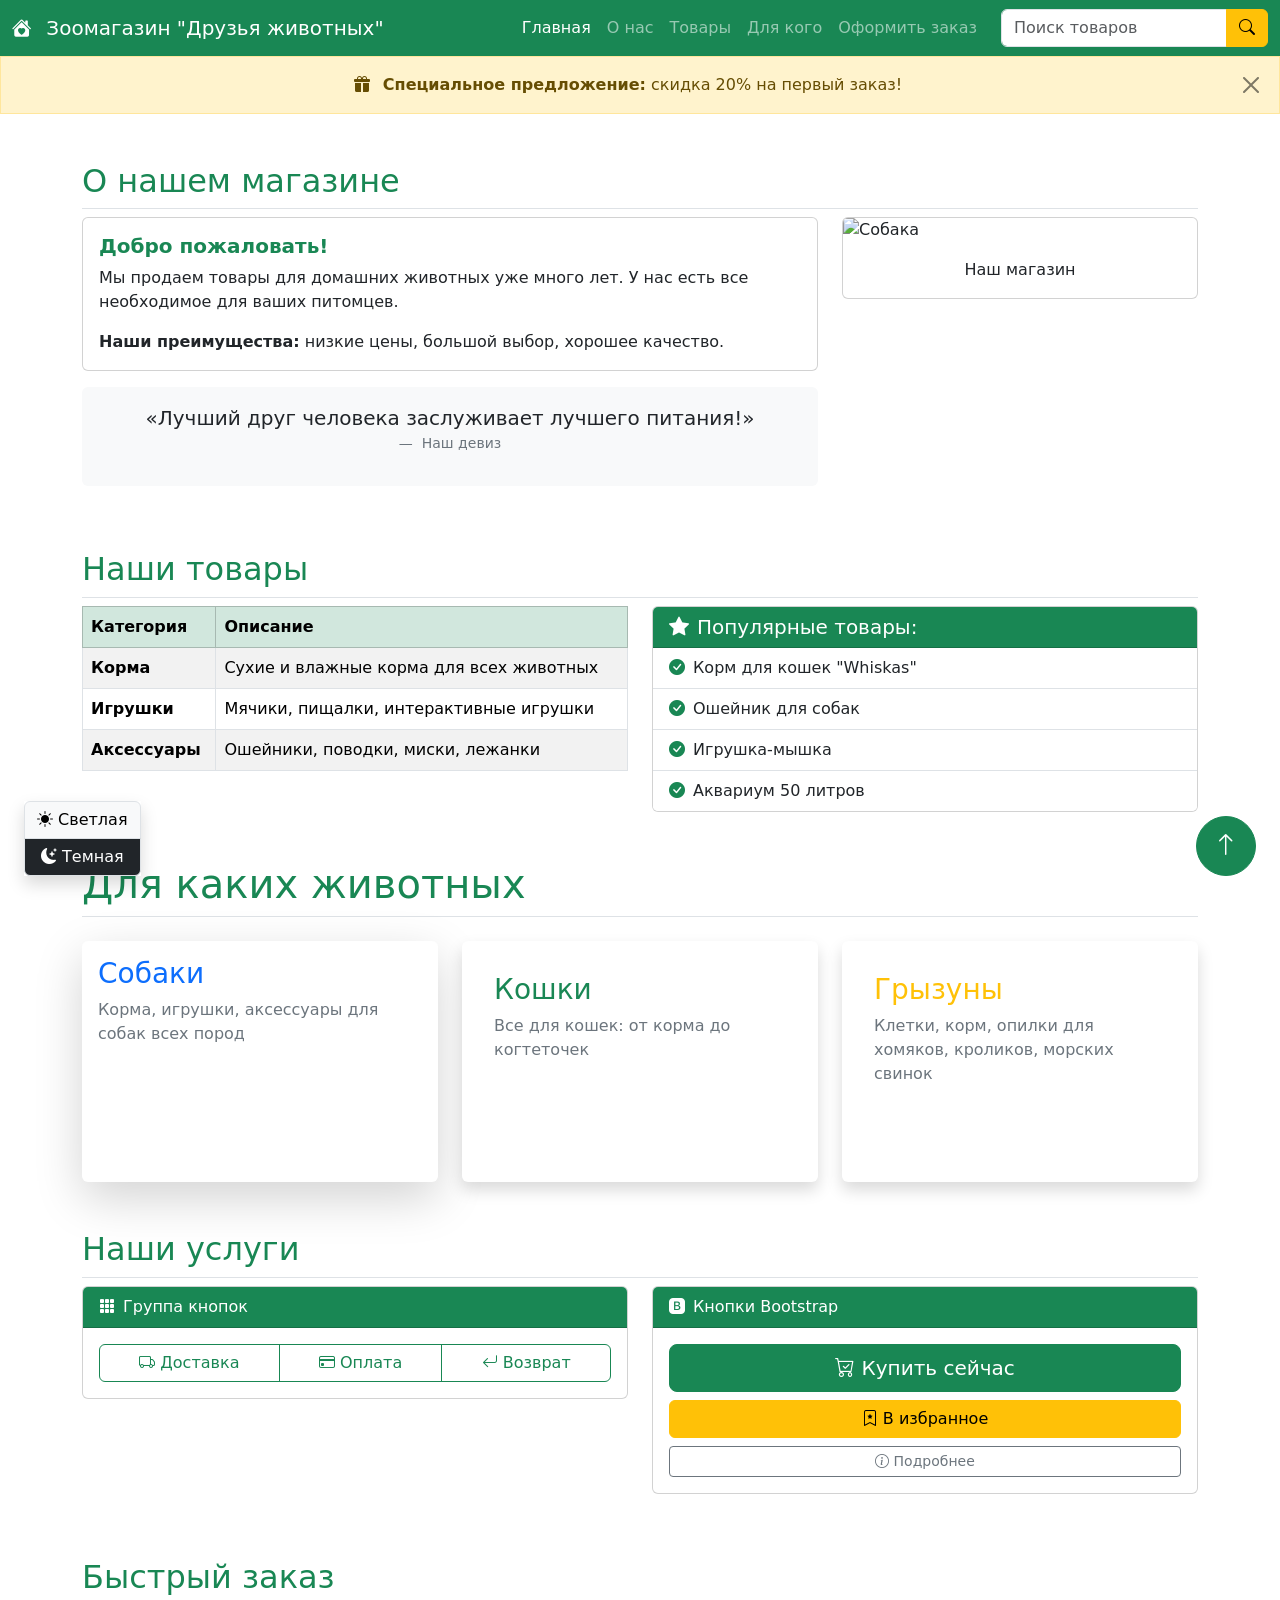
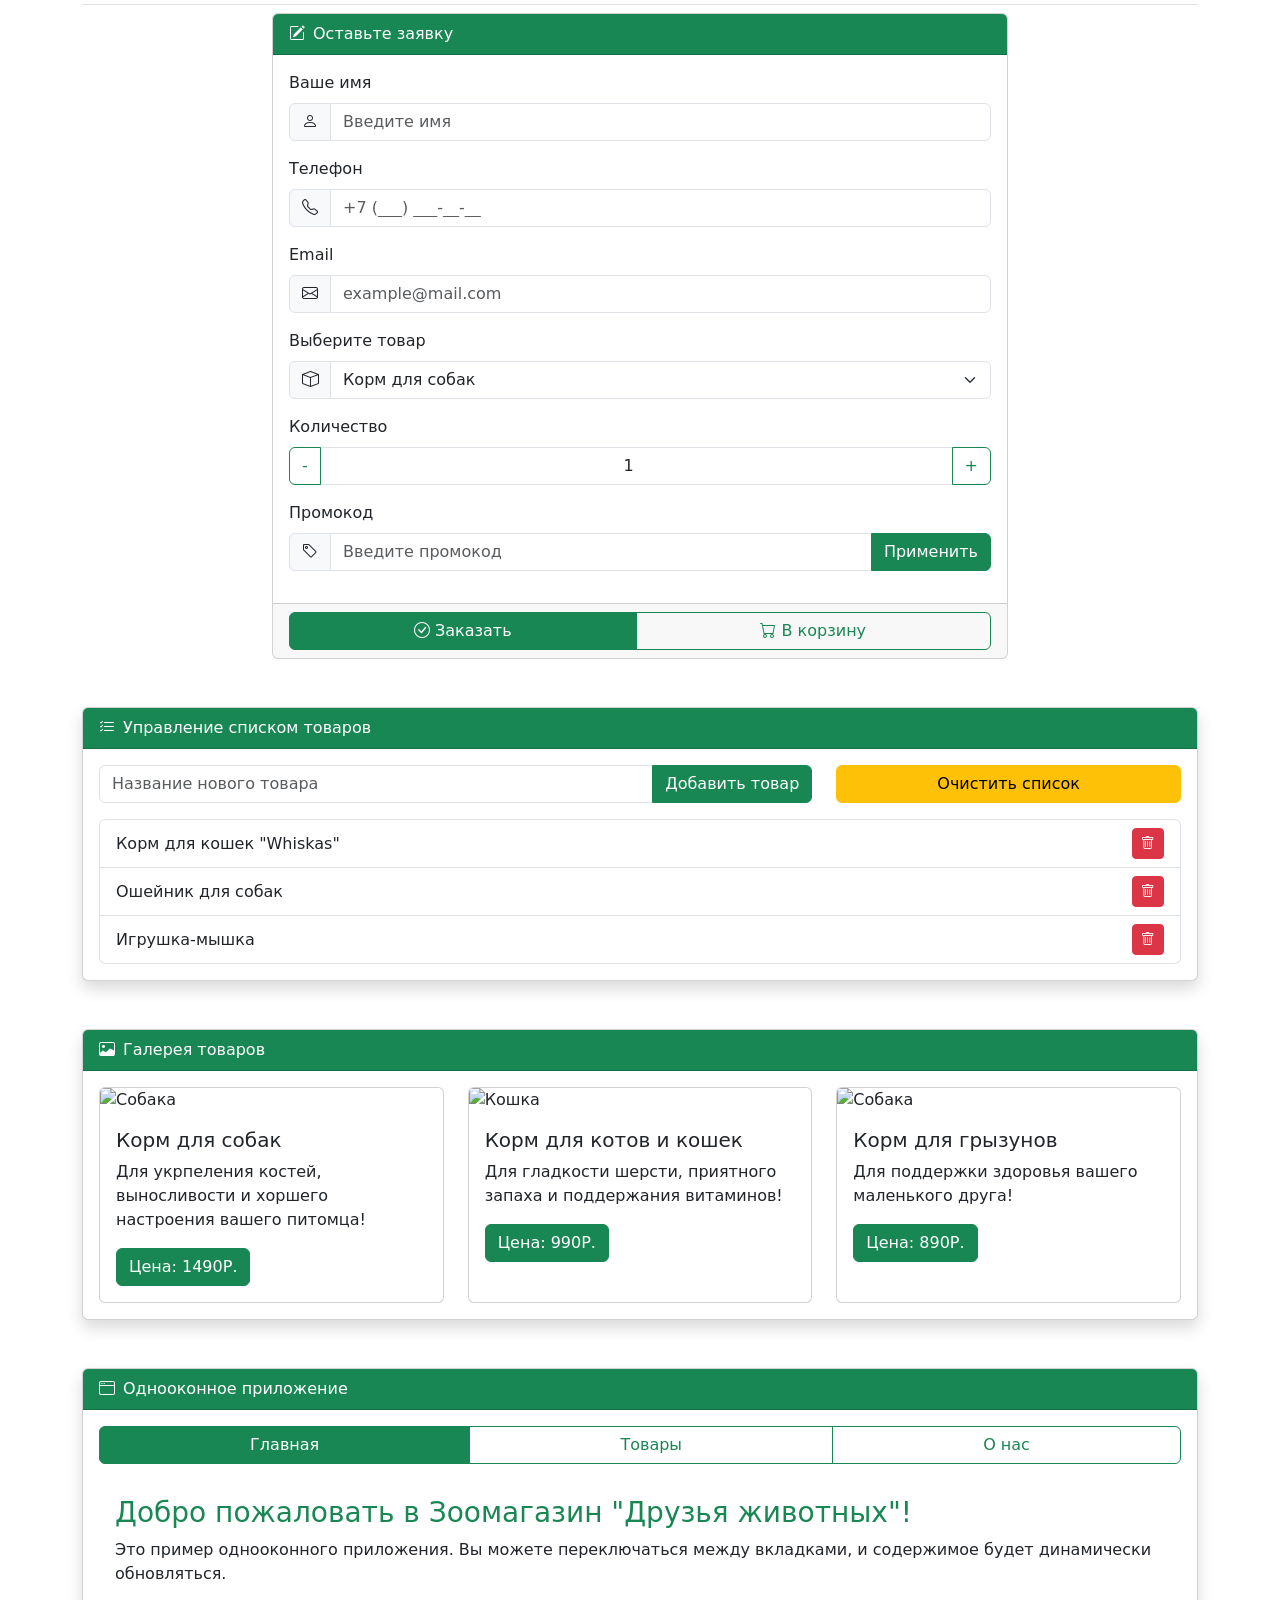
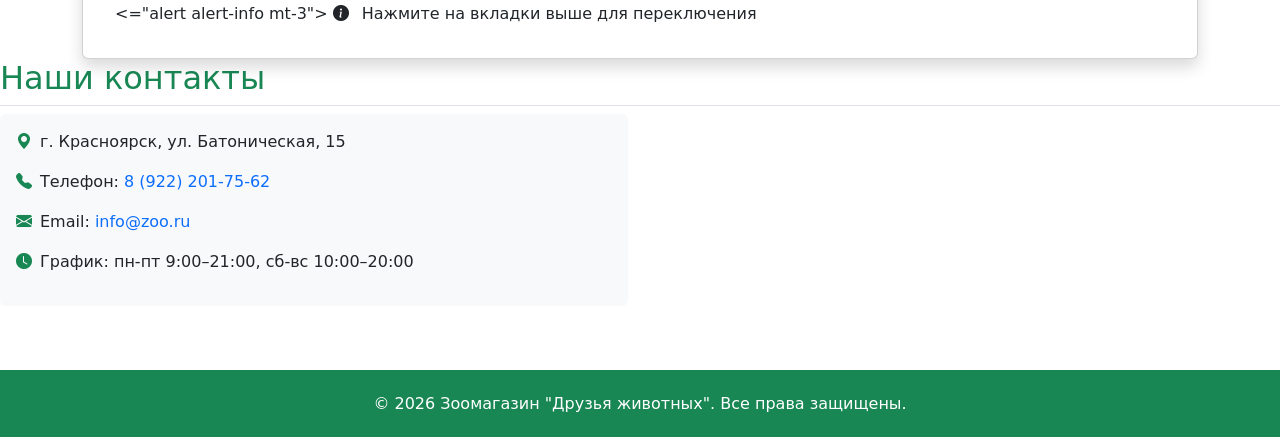
==== index.html @ 9ccafac0 "Add files via upload" ====
<!DOCTYPE html>
<html lang="ru">
<head>
    <script src="https://code.jquery.com/jquery-3.6.0.min.js"></script>
    <script src="main.js"></script> 
    <script src="object.js"></script>
    <meta charset="UTF-8">
    <meta name="viewport" content="width=device-width, initial-scale=1.0">
    <title>Зоомагазин "Друзья животных" | Bootstrap</title>
    <meta name="description" content="Зоомагазин товаров для домашних животных">
    <meta name="keywords" content="зоомагазин, корм для животных, товары для питомцев">
    <link href="https://cdn.jsdelivr.net/npm/bootstrap@5.3.8/dist/css/bootstrap.min.css" rel="stylesheet">
    <link rel="stylesheet" href="https://cdn.jsdelivr.net/npm/bootstrap-icons@1.11.3/font/bootstrap-icons.min.css">
    <link rel="stylesheet" href="https://cdnjs.cloudflare.com/ajax/libs/font-awesome/6.5.0/css/all.min.css">
    <link rel="stylesheet" href="css/style.css">
    <style>/* === Анимации для jQuery === */
@keyframes bounce {
    0%, 100% { transform: translateY(0); }
    25% { transform: translateY(-10px); }
    50% { transform: translateY(0); }
    75% { transform: translateY(-5px); }
}
@keyframes shake {
    0%, 100% { transform: translateX(0); }
    25% { transform: translateX(-5px); }
    75% { transform: translateX(5px); }
}
@keyframes pulse {
    0% { box-shadow: 0 0 0 0 rgba(25, 135, 84, 0.7); }
    70% { box-shadow: 0 0 0 12px rgba(25, 135, 84, 0); }
    100% { box-shadow: 0 0 0 0 rgba(25, 135, 84, 0); }
}
@keyframes fadeInUp {
    from { opacity: 0; transform: translateY(15px); }
    to { opacity: 1; transform: translateY(0); }
}

.bounce { animation: bounce 0.6s ease; }
.shake { animation: shake 0.3s ease; }
.pulse { animation: pulse 1s; }
.fade-in-up { animation: fadeInUp 0.3s ease forwards; }

/* Плавный фон для ховера */
.hover-highlight { transition: background-color 0.2s; }
.hover-highlight:hover { background-color: #f8f9fa !important; }</style>
</head>
<body>

<!-- ======== НАВИГАЦИОННОЕ МЕНЮ (компонент a) ======== -->
<nav class="navbar navbar-expand-lg navbar-dark bg-success sticky-top">
    <div class="container-fluid">
        <a class="navbar-brand" href="#">
            <i class="bi bi-house-heart-fill me-2"></i>
            Зоомагазин "Друзья животных"
        </a>
        <button class="navbar-toggler" type="button" data-bs-toggle="collapse" data-bs-target="#navbarMain">
            <span class="navbar-toggler-icon"></span>
        </button>
        <div class="collapse navbar-collapse" id="navbarMain">
            <ul class="navbar-nav ms-auto mb-2 mb-lg-0">
                <li class="nav-item">
                    <a class="nav-link active" href="index.html">Главная</a>
                </li>
                <li class="nav-item">
                    <a class="nav-link" href="#about">О нас</a>
                </li>
                <li class="nav-item">
                    <a class="nav-link" href="#products">Товары</a>
                </li>
                <li class="nav-item">
                    <a class="nav-link" href="#animals">Для кого</a>
                </li>
                <li class="nav-item">
                    <a class="nav-link" href="order.html">Оформить заказ</a>
                </li>
            </ul>
            <form class="d-flex ms-3" role="search">
                <div class="input-group">
                    <input class="form-control" type="search" placeholder="Поиск товаров">
                    <button class="btn btn-warning" type="submit">
                        <i class="bi bi-search"></i>
                    </button>
                </div>
            </form>
        </div>
    </div>
</nav>

<!-- ======== FLUID CONTAINER (адаптивная верстка) ======== -->
<div class="container-fluid p-0">
    <!-- Специальное предложение с использованием компонентов Bootstrap -->
    <div class="alert alert-warning text-center rounded-0 m-0" role="alert">
        <i class="bi bi-gift-fill me-2"></i>
        <strong>Специальное предложение:</strong> скидка 20% на первый заказ!
        <button onclick="onClickButton()" type="button" class="btn-close float-end" data-bs-dismiss="alert"></button>
    </div>
</div>

<!-- ======== ОСНОВНОЙ КОНТЕЙНЕР (центрирование) ======== -->
<main class="container my-5">
    
    <!-- Секция "О магазине" -->
    <section id="about" class="row mb-5">
        <div class="col-12">
            <h2 class="text-success border-bottom pb-2">О нашем магазине</h2>
        </div>
        <div class="col-md-8">
            <div class="card mb-3">
                <div class="card-body">
                    <h5 class="card-title text-success"><b>Добро пожаловать!</b></h5>
                    <p class="card-text">Мы продаем товары для домашних животных уже много лет. У нас есть все необходимое для ваших питомцев.</p>
                    <p class="card-text"><strong>Наши преимущества:</strong> низкие цены, большой выбор, хорошее качество.</p>
                </div>
            </div>
            <figure class="text-center p-3 bg-light rounded">
                <blockquote class="blockquote">
                    <p>«Лучший друг человека заслуживает лучшего питания!»</p>
                </blockquote>
                <figcaption class="blockquote-footer">
                    Наш девиз
                </figcaption>
            </figure>
        </div>
        <div class="col-md-4">
            <div class="card">
                <img id="main-animated-image"
                     src="https://petbistro.ru/upload/medialibrary/89f/rkwkir1cf7k6jt9d6tp7xdtpg735mw6s.jpg" 
                     class="card-img-top" alt="Собака">
                <div class="card-body">
                    <p class="card-text text-center">Наш магазин</p>
                </div>
            </div>
        </div>
    </section>

    <!-- ======== ТАБЛИЦА (компонент d) ======== -->
    <section id="products" class="row mb-5">
        <div class="col-12">
            <h2 class="text-success border-bottom pb-2">Наши товары</h2>
        </div>
        <div class="col-md-6">
            <!-- Таблица с классами Bootstrap .table и .table-striped -->
            <table class="table table-striped table-hover table-bordered">
                <thead class="table-success">
                    <tr>
                        <th>Категория</th>
                        <th>Описание</th> 
                    </tr>
                </thead>
                <tbody>
                    <tr><td><strong>Корма</strong></td><td>Сухие и влажные корма для всех животных</td></tr>
                    <tr><td><strong>Игрушки</strong></td><td>Мячики, пищалки, интерактивные игрушки</td></tr>
                    <tr><td><strong>Аксессуары</strong></td><td>Ошейники, поводки, миски, лежанки</td></tr>
                </tbody>
            </table>
        </div>
        <div class="col-md-6">
            <div class="card">
                <div class="card-header bg-success text-white">
                    <h5 class="mb-0"><i class="bi bi-star-fill me-2"></i>Популярные товары:</h5>
                </div>
                <ul class="list-group list-group-flush">
                    <li class="list-group-item"><i class="bi bi-check-circle-fill text-success me-2"></i>Корм для кошек "Whiskas"</li>
                    <li class="list-group-item"><i class="bi bi-check-circle-fill text-success me-2"></i>Ошейник для собак</li>
                    <li class="list-group-item"><i class="bi bi-check-circle-fill text-success me-2"></i>Игрушка-мышка</li>
                    <li class="list-group-item"><i class="bi bi-check-circle-fill text-success me-2"></i>Аквариум 50 литров</li>
                </ul>
            </div>
        </div>
    </section>

    <!-- ======== СЕТКА С РАЗНЫМИ РАЗМЕРАМИ ЯЧЕЕК ======== -->
    <h1 class="mb-4 text-success border-bottom pb-2" >Для каких животных</h1>

<div class="row g-4">
    <!-- Собаки -->
    <div class="col-md-4">
        <a href="/dogs" class="text-decoration-none">
            <div class="card h-100 border-0 shadow-lg">
                <div class="card-body">
                    <h2 class="card-title h3 text-primary">Собаки</h2>
                    <p class="card-text text-secondary">Корма, игрушки, аксессуары для собак всех пород</p>
                </div>
                <div class="card-footer bg-transparent border-0">
                    
                </div>
            </div>
        </a>
    </div>
    
    <!-- Кошки -->
    <div class="col-md-4">
        <a href="/cats" class="text-decoration-none">
            <div class="card h-100 border-0 shadow p-3 mb-5 bg-body rounded">
                <div class="card-body">
                    <h2 class="card-title h3 text-success" >Кошки</h2>
                    <p class="card-text text-secondary">Все для кошек: от корма до когтеточек</p>
                </div>
                <div class="card-footer bg-transparent border-0">
                    
                </div>
            </div>
        </a>
    </div>
    
    <!-- Грызуны -->
    <div class="col-md-4">
        <a href="/rodents" class="text-decoration-none">
            <div class="card h-100 border-0 shadow p-3 mb-5 bg-body rounded">
                <div class="card-body">
                    <h2 class="card-title h3 text-warning">Грызуны</h2>
                    <p class="card-text text-secondary">Клетки, корм, опилки для хомяков, кроликов, морских свинок</p>
                </div>
                <div class="card-footer bg-transparent border-0">
                    
                </div>
            </div>
        </a>
    </div>
</div>
        


    <!-- ======== КНОПКИ / ГРУППЫ КНОПОК (компонент c) ======== -->
     <br><br>
    <section class="row mb-5">
        <div class="col-12">
            <h2 class="text-success border-bottom pb-2">Наши услуги</h2>
        </div>
        
        <!-- Группа кнопок -->
        <div class="col-md-6 mb-3">
            <div class="card">
                <div class="card-header bg-success text-white">
                    <i class="bi bi-grid-3x3-gap-fill me-2"></i>Группа кнопок
                </div>
                <div class="card-body">
                    <div class="btn-group w-100" role="group">
                        <button type="button" class="btn btn-outline-success">
                            <i class="bi bi-truck"></i> Доставка
                        </button>
                        <button type="button" class="btn btn-outline-success">
                            <i class="bi bi-credit-card"></i> Оплата
                        </button>
                        <button type="button" class="btn btn-outline-success">
                            <i class="bi bi-arrow-return-left"></i> Возврат
                        </button>
                    </div>
                </div>
            </div>
        </div>
        
        <!-- Кнопки разных размеров и стилей (компонент c) -->
        <div class="col-md-6 mb-3">
            <div class="card">
                <div class="card-header bg-success text-white">
                    <i class="bi bi-bootstrap-fill me-2"></i>Кнопки Bootstrap
                </div>
                <div class="card-body">
                    <button type="button" class="btn btn-success btn-lg w-100 mb-2">
                        <i class="bi bi-cart-check"></i> Купить сейчас
                    </button>
                    <button type="button" class="btn btn-warning w-100 mb-2">
                        <i class="bi bi-bookmark-star"></i> В избранное
                    </button>
                    <button type="button" class="btn btn-outline-secondary btn-sm w-100">
                        <i class="bi bi-info-circle"></i> Подробнее
                    </button>
                </div>
            </div>
        </div>
    </section>

    <!-- ======== СГРУППИРОВАННЫЕ ФОРМЫ ВВОДА (компонент d) ======== -->
    <section class="row mb-5">
        <div class="col-12">
            <h2 class="text-success border-bottom pb-2">Быстрый заказ</h2>
        </div>
        <div class="col-md-8 mx-auto">
            <div class="card">
                <div class="card-header bg-success text-white">
                    <i class="bi bi-pencil-square me-2"></i>Оставьте заявку
                </div>
                <div class="card-body">
                    <div class="mb-3">
                        <label class="form-label">Ваше имя</label>
                        <div class="input-group">
                            <span class="input-group-text"><i class="bi bi-person"></i></span>
                            <input type="text" class="form-control" placeholder="Введите имя">
                        </div>
                    </div>
                    
                    <div class="mb-3">
                        <label class="form-label">Телефон</label>
                        <div class="input-group">
                            <span class="input-group-text"><i class="bi bi-telephone"></i></span>
                            <input type="tel" class="form-control" placeholder="+7 (___) ___-__-__">
                        </div>
                    </div>
                    
                    <div class="mb-3">
                        <label class="form-label">Email</label>
                        <div class="input-group">
                            <span class="input-group-text"><i class="bi bi-envelope"></i></span>
                            <input type="email" class="form-control" placeholder="example@mail.com">
                        </div>
                    </div>
                    
                    <div class="mb-3">
                        <label class="form-label">Выберите товар</label>
                        <div class="input-group">
                            <span class="input-group-text"><i class="bi bi-box"></i></span>
                            <select class="form-select">
                                <option>Корм для собак</option>
                                <option>Корм для кошек</option>
                                <option>Игрушки</option>
                                <option>Аксессуары</option>
                            </select>
                        </div>
                    </div>
                    
                    <div class="mb-3">
                        <label class="form-label">Количество</label>
                        <div class="input-group">
                            <button class="btn btn-outline-success" type="button">-</button>
                            <input type="number" class="form-control text-center" value="1" min="1">
                            <button class="btn btn-outline-success" type="button">+</button>
                        </div>
                    </div>
                    
                    <div class="mb-3">
                        <label class="form-label">Промокод</label>
                        <div class="input-group">
                            <span class="input-group-text"><i class="bi bi-tag"></i></span>
                            <input type="text" class="form-control" placeholder="Введите промокод">
                            <button class="btn btn-success" type="button">Применить</button>
                        </div>
                    </div>
                </div>
                <div class="card-footer">
                    <div class="btn-group w-100">
                        <button class="btn btn-success">
                            <i class="bi bi-check-circle"></i> Заказать
                        </button>
                        <button class="btn btn-outline-success">
                            <i class="bi bi-cart"></i> В корзину
                        </button>
                    </div>
                </div>
            </div>
        </div>
    </section>

  
</main>



<!-- Кнопка "наверх" (Bootstrap + иконки) -->
<a href="#" class="btn btn-success position-fixed bottom-0 end-0 m-4 rounded-circle p-3" 
   style="width: 60px; height: 60px; display: flex; align-items: center; justify-content: center; z-index: 1000;" 
   id="backToTop" title="Наверх">
    <i class="bi bi-arrow-up fs-4"></i>
</a>

<!-- Переключатель темы - ИСПРАВЛЕННЫЙ -->
<div class="position-fixed bottom-0 start-0 m-4" style="z-index: 1000;">
    <div class="btn-group-vertical shadow">
        <button class="btn btn-light border" onclick="setTheme('light')" id="lightThemeBtn">
            <i class="bi bi-sun-fill"></i> Светлая
        </button>
        <button class="btn btn-dark border" onclick="setTheme('dark')"id="darkThemeBtn">
            <i class="bi bi-moon-stars-fill"></i> Темная
        </button>
    </div>
</div>

<!-- Bootstrap JS (необходим для работы компонентов) -->
<script src="https://cdn.jsdelivr.net/npm/bootstrap@5.3.8/dist/js/bootstrap.bundle.min.js"></script>

<script>
    function setTheme(theme) {
        console.log('Смена темы на:', theme);
        
        // Просто меняем тему, не трогая кнопки
        if (theme === 'dark') {
            document.body.classList.add('dark-theme');
            document.documentElement.setAttribute('data-theme', 'dark');
        } else {
            document.body.classList.remove('dark-theme');
            document.documentElement.removeAttribute('data-theme');
        }
        
        localStorage.setItem('site-theme', theme);
    }
    
    window.onload = function() {
        const saved = localStorage.getItem('site-theme');
        if (saved === 'dark') {
            document.body.classList.add('dark-theme');
            document.documentElement.setAttribute('data-theme', 'dark');
        }
    };
</script>
 <script src="Prak_6.js"></script>
<!-- =============================== -->
<!-- НОВЫЕ ФУНКЦИИ ДЛЯ ДИНАМИЧЕСКОГО ИЗМЕНЕНИЯ DOM -->
<!-- =============================== -->

<!-- 1. ДОБАВЛЕНИЕ И УДАЛЕНИЕ ЭЛЕМЕНТОВ СПИСКА -->
<div class="container mt-5">
    <div class="card shadow">
        <div class="card-header bg-success text-white">
            <i class="bi bi-list-check me-2"></i>Управление списком товаров
        </div>
        <div class="card-body">
            <div class="row mb-3">
                <div class="col-md-8">
                    <div class="input-group">
                        <input type="text" id="newItemInput" class="form-control" placeholder="Название нового товара">
                        <button class="btn btn-success" id="addItemBtn">Добавить товар</button>
                    </div>
                </div>
                <div class="col-md-4">
                    <button class="btn btn-warning w-100" id="clearListBtn">Очистить список</button>
                </div>
            </div>
            
            <ul id="shoppingList" class="list-group">
                <li class="list-group-item d-flex justify-content-between align-items-center">
                    Корм для кошек "Whiskas"
                    <button class="btn btn-sm btn-danger remove-item"><i class="bi bi-trash"></i></button>
                </li>
                <li class="list-group-item d-flex justify-content-between align-items-center">
                    Ошейник для собак
                    <button class="btn btn-sm btn-danger remove-item"><i class="bi bi-trash"></i></button>
                </li>
                <li class="list-group-item d-flex justify-content-between align-items-center">
                    Игрушка-мышка
                    <button class="btn btn-sm btn-danger remove-item"><i class="bi bi-trash"></i></button>
                </li>
            </ul>
        </div>
    </div>
</div>

<!-- 2. РАСКРЫТИЕ КАРТИНКИ ИЗ ПРЕВЬЮ НА ПОЛНЫЙ ЭКРАН -->
<div class="container mt-5">
    <div class="card shadow">
        <div class="card-header bg-success text-white">
            <i class="bi bi-image me-2"></i>Галерея товаров
        </div>
        <div class="card-body">
            <div class="row g-4">
                <!-- Превью картинок -->
                <div class="col-md-4">
                    <div class="card h-100">
                        <img src="https://ir.ozone.ru/s3/multimedia-1-s/c1000/7646540176.jpg" 
                             class="card-img-top img-preview" 
                             alt="Собака" 
                             data-full="https://ir.ozone.ru/s3/multimedia-1-s/c1000/7646540176.jpg">
                        <div class="card-body">
                            <h5 class="card-title">Корм для собак</h5>
                            <p class="card-text">Для укрпеления костей, выносливости и хоршего настроения вашего питомца!</p>
                            <button class="btn btn-success" id="addItemBtn">Цена: 1490Р.</button>
                        </div>
                    </div>
                </div>
                <div class="col-md-4">
                    <div class="card h-100">
                        <img src="https://avatars.mds.yandex.net/get-mpic/12140066/2a0000019016a1b2472010cf80c164ca0b9e/orig" 
                             class="card-img-top img-preview" 
                             alt="Кошка" 
                             data-full="https://avatars.mds.yandex.net/get-mpic/12140066/2a0000019016a1b2472010cf80c164ca0b9e/orig">
                        <div class="card-body">
                            <h5 class="card-title">Корм для котов и кошек</h5>
                            <p class="card-text">Для гладкости шерсти, приятного запаха и поддержания витаминов!</p>
                            <button class="btn btn-success" id="addItemBtn">Цена: 990Р.</button>
                        </div>
                    </div>
                </div>
                <div class="col-md-4">
                    <div class="card h-100">
                        <img src="https://avatars.mds.yandex.net/get-mpic/16869486/2a0000019b9dd4534a576bee365e4664d3e2/orig" 
                             class="card-img-top img-preview" 
                             alt="Собака" 
                             data-full="https://avatars.mds.yandex.net/get-mpic/16869486/2a0000019b9dd4534a576bee365e4664d3e2/orig">
                        <div class="card-body">
                            <h5 class="card-title">Корм для грызунов</h5>
                            <p class="card-text">Для поддержки здоровья вашего маленького друга!</p>
                            <button class="btn btn-success" id="addItemBtn">Цена: 890Р.</button>
                        </div>
                    </div>
                </div>
            </div>
        </div>
    </div>
</div>

<!-- 3. ОДНООКОННОЕ ПРИЛОЖЕНИЕ -->
<div class="container mt-5">
    <div class="card shadow">
        <div class="card-header bg-success text-white">
            <i class="bi bi-window me-2"></i>Однооконное приложение
        </div>
        <div class="card-body">
            <div class="btn-group mb-3 w-100" role="group">
                <button class="btn btn-outline-success active" data-view="home">Главная</button>
                <button class="btn btn-outline-success" data-view="products">Товары</button>
                <button class="btn btn-outline-success" data-view="about">О нас</>
            </div>
            
            <!-- Содержимое однооконного приложения -->
            <div id="appContent" class="p-3">
                <h3 class="text-success">Добро пожаловать в Зоомагазин "Друзья животных"!</h3>
                <p>Это пример однооконного приложения. Вы можете переключаться между вкладками, и содержимое будет динамически обновляться.</p>
                <="alert alert-info mt-3">
                    <i class="bi bi-info-circle-fill me-2"></i>
                    Нажмите на вкладки выше для переключения
                </div>
            </div>
        </div>
    </div>
</div>

<!-- Модальное окно для увеличения изображения -->
<div class="modal fade" id="imageModal" tabindex="-1" aria-hidden="true">
    <div class="modal-dialog modal-lg modal-dialog-centered">
        <div class="modal-content">
            <div class="modal-header">
                <h5 class="modal-title">Полный экран изображения</h5>
                <button type="button" class="btn-close" data-bs-dismiss="modal" aria-label="Close"></button>
            </div>
            <div class="modal-body text-center">
                <img id="modalImage" class="img-fluid" src="" alt="Увеличенное изображение">
            </div>
            <div class="modal-footer">
                <button type="button" class="btn btn-secondary" data-bs-dismiss="modal">Закрыть</button>
            </div>
        </div>
    </div>
</div>

<script src="main.js">
</script>
<!-- Контакты -->
    <section class="row">
        <div class="col-12">
            <h2 class="text-success border-bottom pb-2">Наши контакты</h2>
        </div>
        <div class="col-md-6">
            <address class="p-3 bg-light rounded">
                <p><i class="bi bi-geo-alt-fill text-success me-2"></i>г. Красноярск, ул. Батоническая, 15</p>
                <p><i class="bi bi-telephone-fill text-success me-2"></i>Телефон: <a href="tel:+79222017562" class="text-decoration-none">8 (922) 201-75-62</a></p>
                <p><i class="bi bi-envelope-fill text-success me-2"></i>Email: <a href="mailto:info@zoo.ru" class="text-decoration-none">info@zoo.ru</a></p>
                <p><i class="bi bi-clock-fill text-success me-2"></i>График: пн-пт 9:00–21:00, сб-вс 10:00–20:00</p>
            </address>
        </div>
        
    </section>
<!-- Футер -->
<footer class="bg-success text-white py-4 mt-5">
    <div class="container text-center">
        <h6 class="mb-0">© 2026 Зоомагазин "Друзья животных". Все права защищены.</h6>
    </div>
</footer>
<script src="object.js"></script>
</body>
</html>
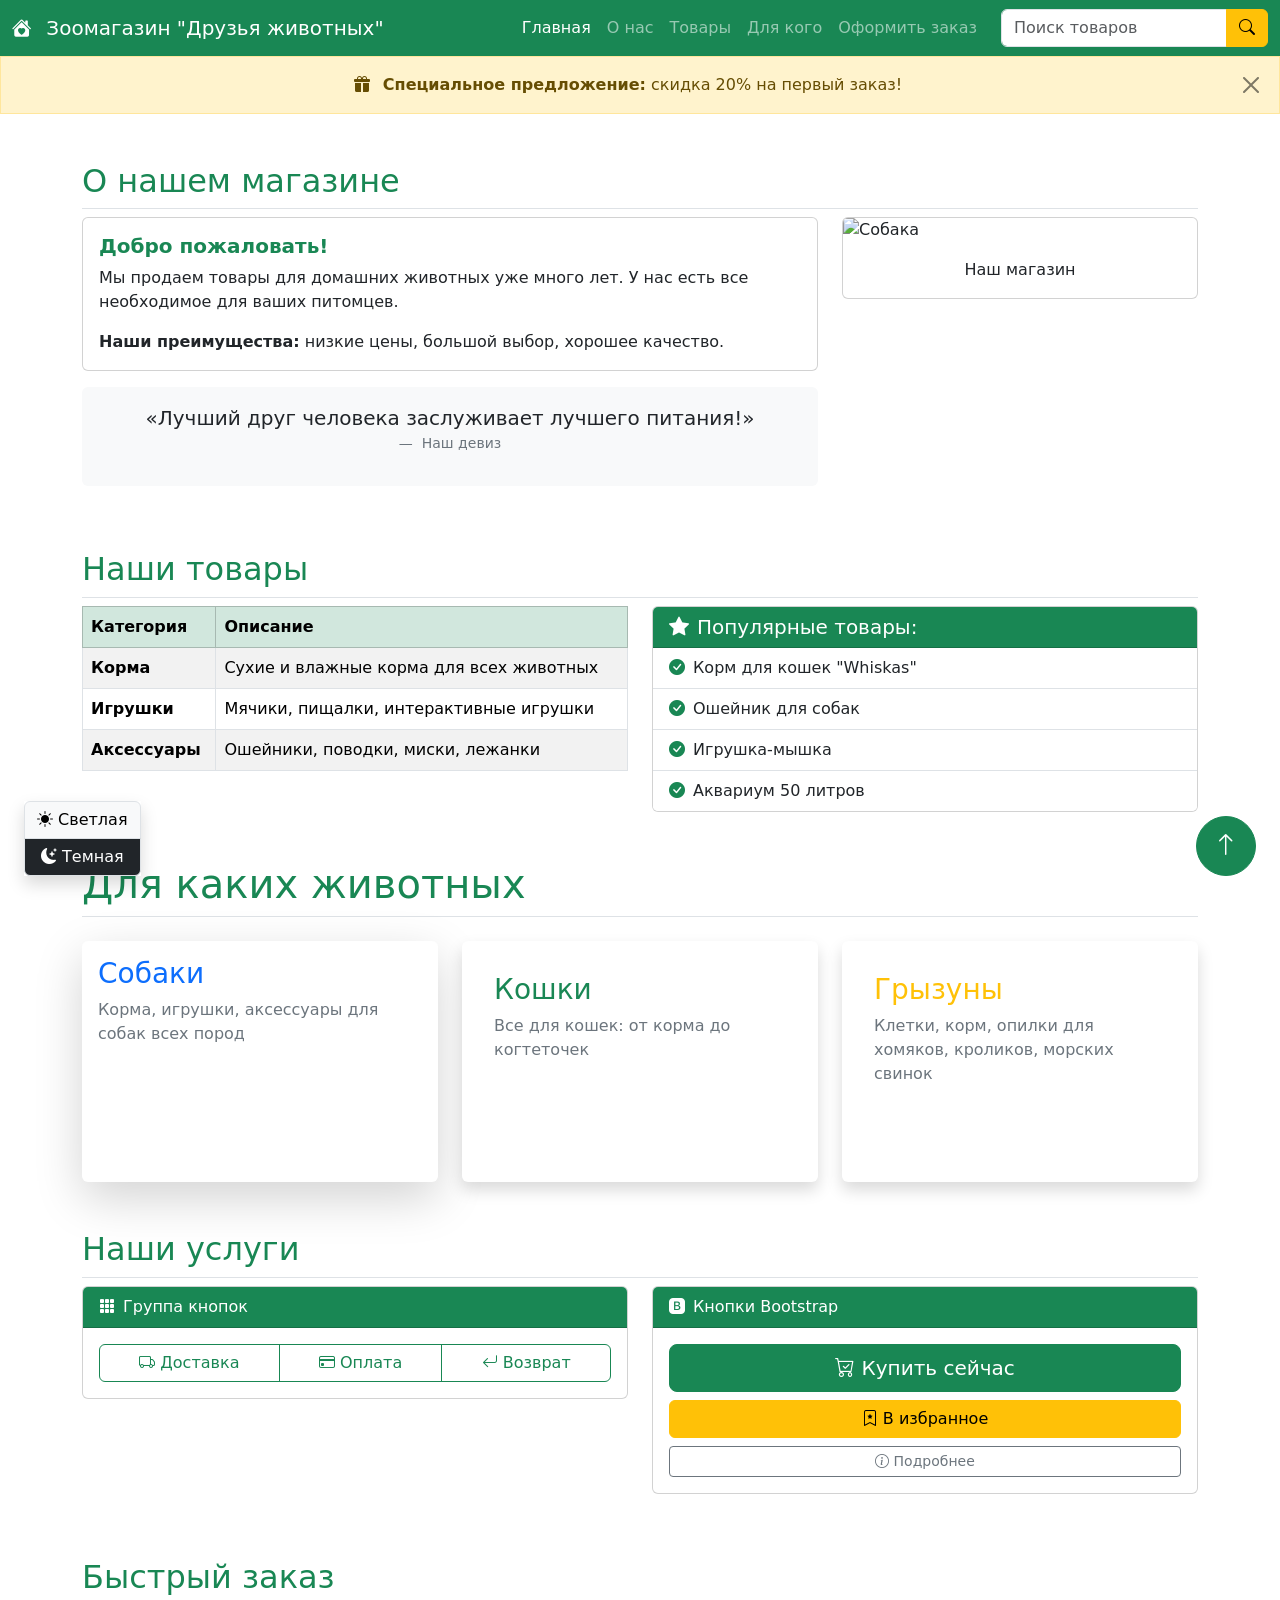
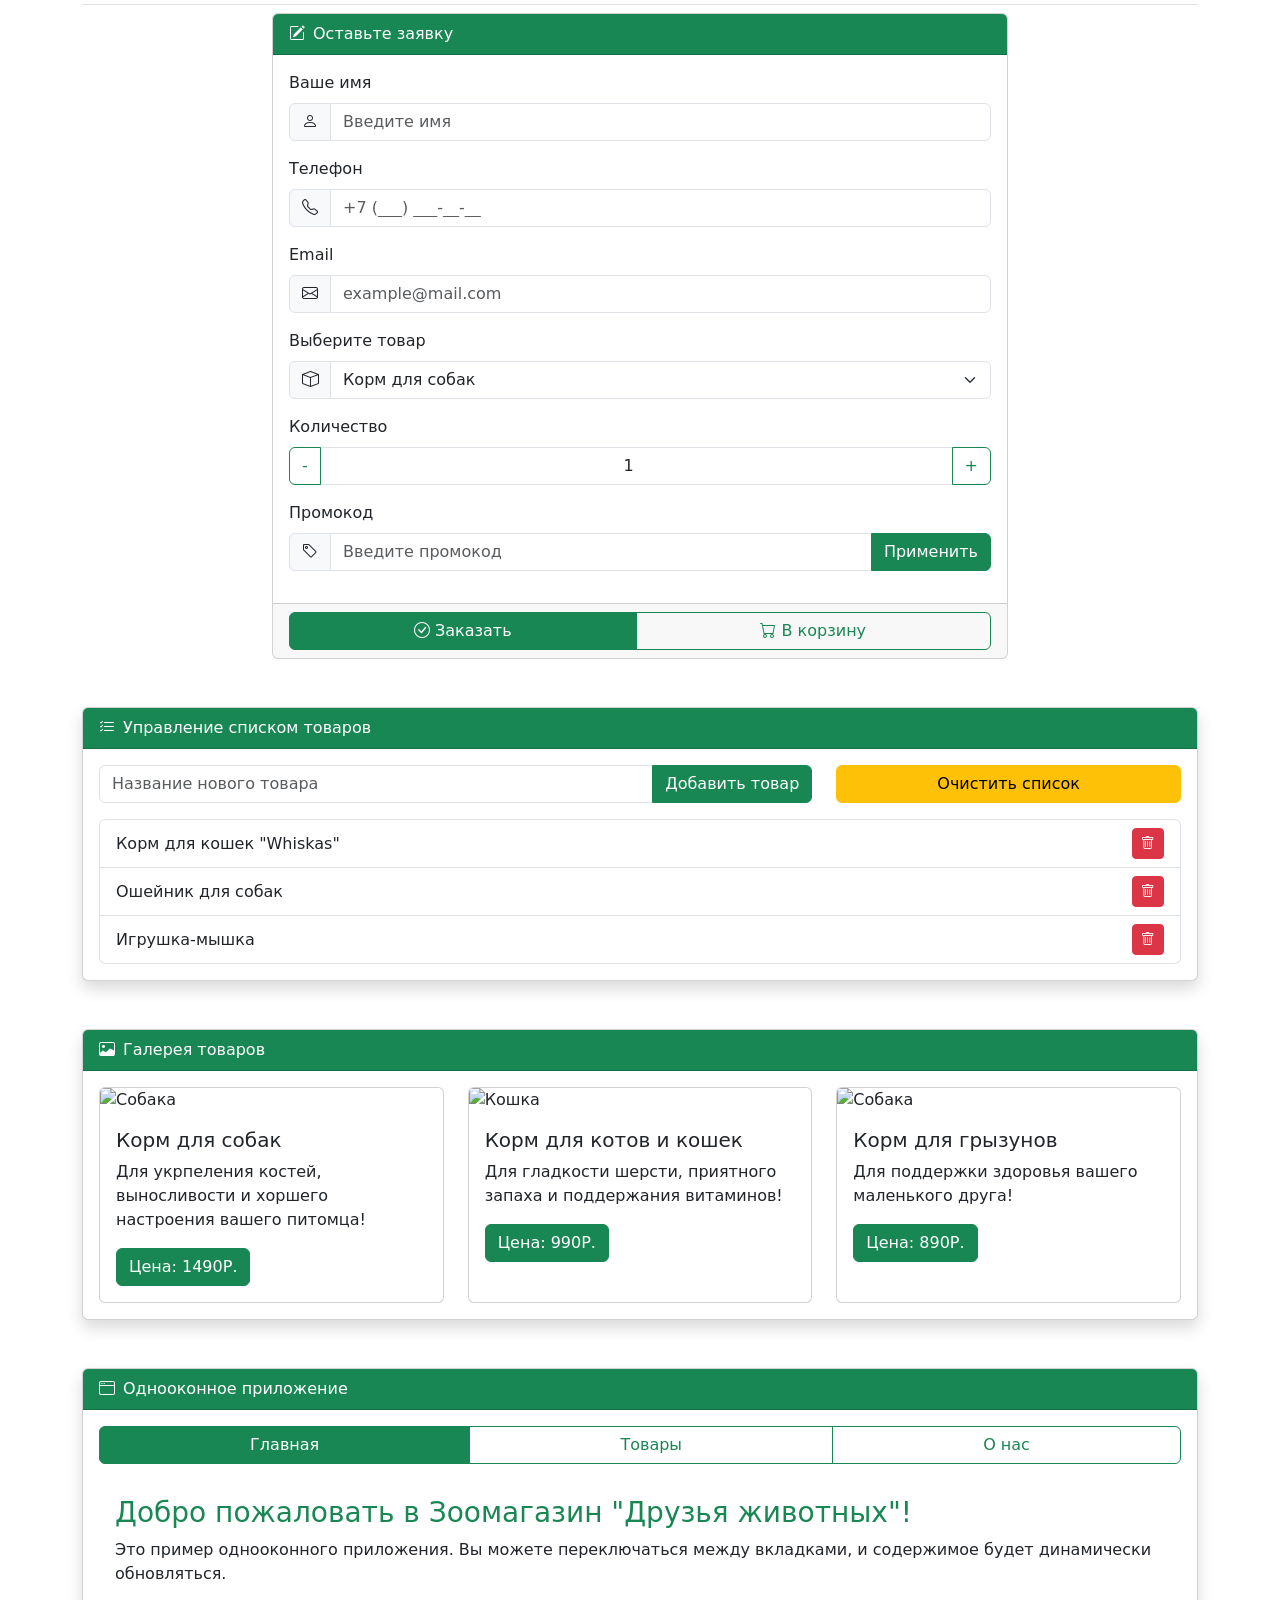
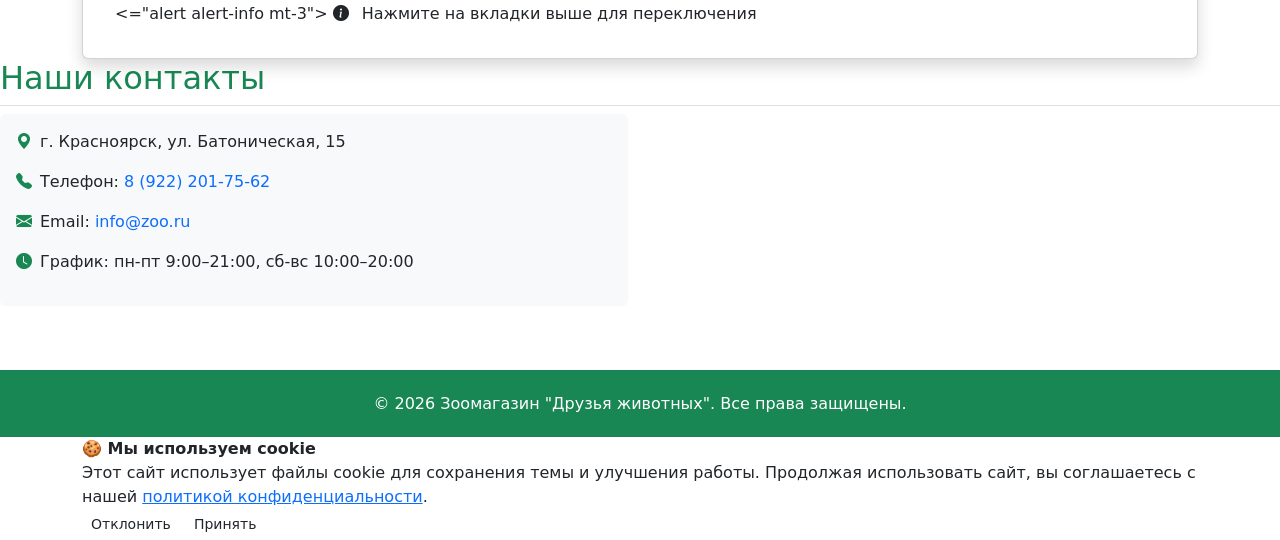
==== commit 25922ee9: "Add files via upload" ====
--- a/index.html
+++ b/index.html
@@ -391,18 +391,17 @@
             document.documentElement.removeAttribute('data-theme');
         }
         
-        localStorage.setItem('site-theme', theme);
+        localStorage.setItem('site_theme', theme);
     }
     
     window.onload = function() {
-        const saved = localStorage.getItem('site-theme');
+        const saved = localStorage.getItem('site_theme');
         if (saved === 'dark') {
             document.body.classList.add('dark-theme');
             document.documentElement.setAttribute('data-theme', 'dark');
         }
     };
 </script>
- <script src="Prak_6.js"></script>
 <!-- =============================== -->
 <!-- НОВЫЕ ФУНКЦИИ ДЛЯ ДИНАМИЧЕСКОГО ИЗМЕНЕНИЯ DOM -->
 <!-- =============================== -->
@@ -564,7 +563,51 @@
         <h6 class="mb-0">© 2026 Зоомагазин "Друзья животных". Все права защищены.</h6>
     </div>
 </footer>
-<script src="object.js"></script>
+<!-- ========== BANER СОГЛАСИЯ НА COOKIE ========== -->
+<div id="cookie-consent-banner" role="alert" aria-live="polite">
+    <div class="banner-content container">
+        <div class="banner-text">
+            <strong>🍪 Мы используем cookie</strong><br>
+            Этот сайт использует файлы cookie для сохранения темы и улучшения работы. 
+            Продолжая использовать сайт, вы соглашаетесь с нашей 
+            <a href="#" data-bs-toggle="modal" data-bs-target="#cookiePolicyModal">политикой конфиденциальности</a>.
+        </div>
+        <div class="banner-buttons">
+            
+            <button id="cookie-reject-btn" class="btn btn-sm btn-reject " data-bs-dismiss="alert">Отклонить</button>
+            
+            <button id="cookie-accept-btn" class="btn btn-sm btn-accept " data-bs-dismiss="alert">Принять</button>
+        </div>
+    </div>
+</div>
+
+<!-- Модальное окно с политикой -->
+<div class="modal fade" id="cookiePolicyModal" tabindex="-1" aria-hidden="true">
+    <div class="modal-dialog modal-dialog-scrollable">
+        <div class="modal-content">
+            <div class="modal-header">
+                <h5 class="modal-title">Политика использования cookie</h5>
+                <button type="button" class="btn-close" data-bs-dismiss="modal"></button>
+            </div>
+            <div class="modal-body">
+                <p>Наш сайт использует файлы cookie для следующих целей:</p>
+                <ul>
+                    <li><strong>Тема оформления</strong> — запоминание выбора светлой/тёмной темы</li>
+                    <li><strong>Функциональность</strong> — сохранение данных формы для удобства</li>
+                </ul>
+                <p>Мы не передаём ваши данные третьим лицам. Вы можете отозвать согласие в любой момент через настройки браузера.</p>
+                <p><small>Срок хранения служебных cookie: до 365 дней.</small></p>
+            </div>
+            <div class="modal-footer">
+                <button type="button" class="btn btn-secondary" data-bs-dismiss="modal">Закрыть</button>
+            </div>
+        </div>
+    </div>
+</div>
+    <script src="https://cdn.jsdelivr.net/npm/bootstrap@5.3.0/dist/js/bootstrap.bundle.min.js"></script>
+    <script src="cookie.js"></script>
+    <script src="object.js"></script>
+
 </body>
 </html>
 
